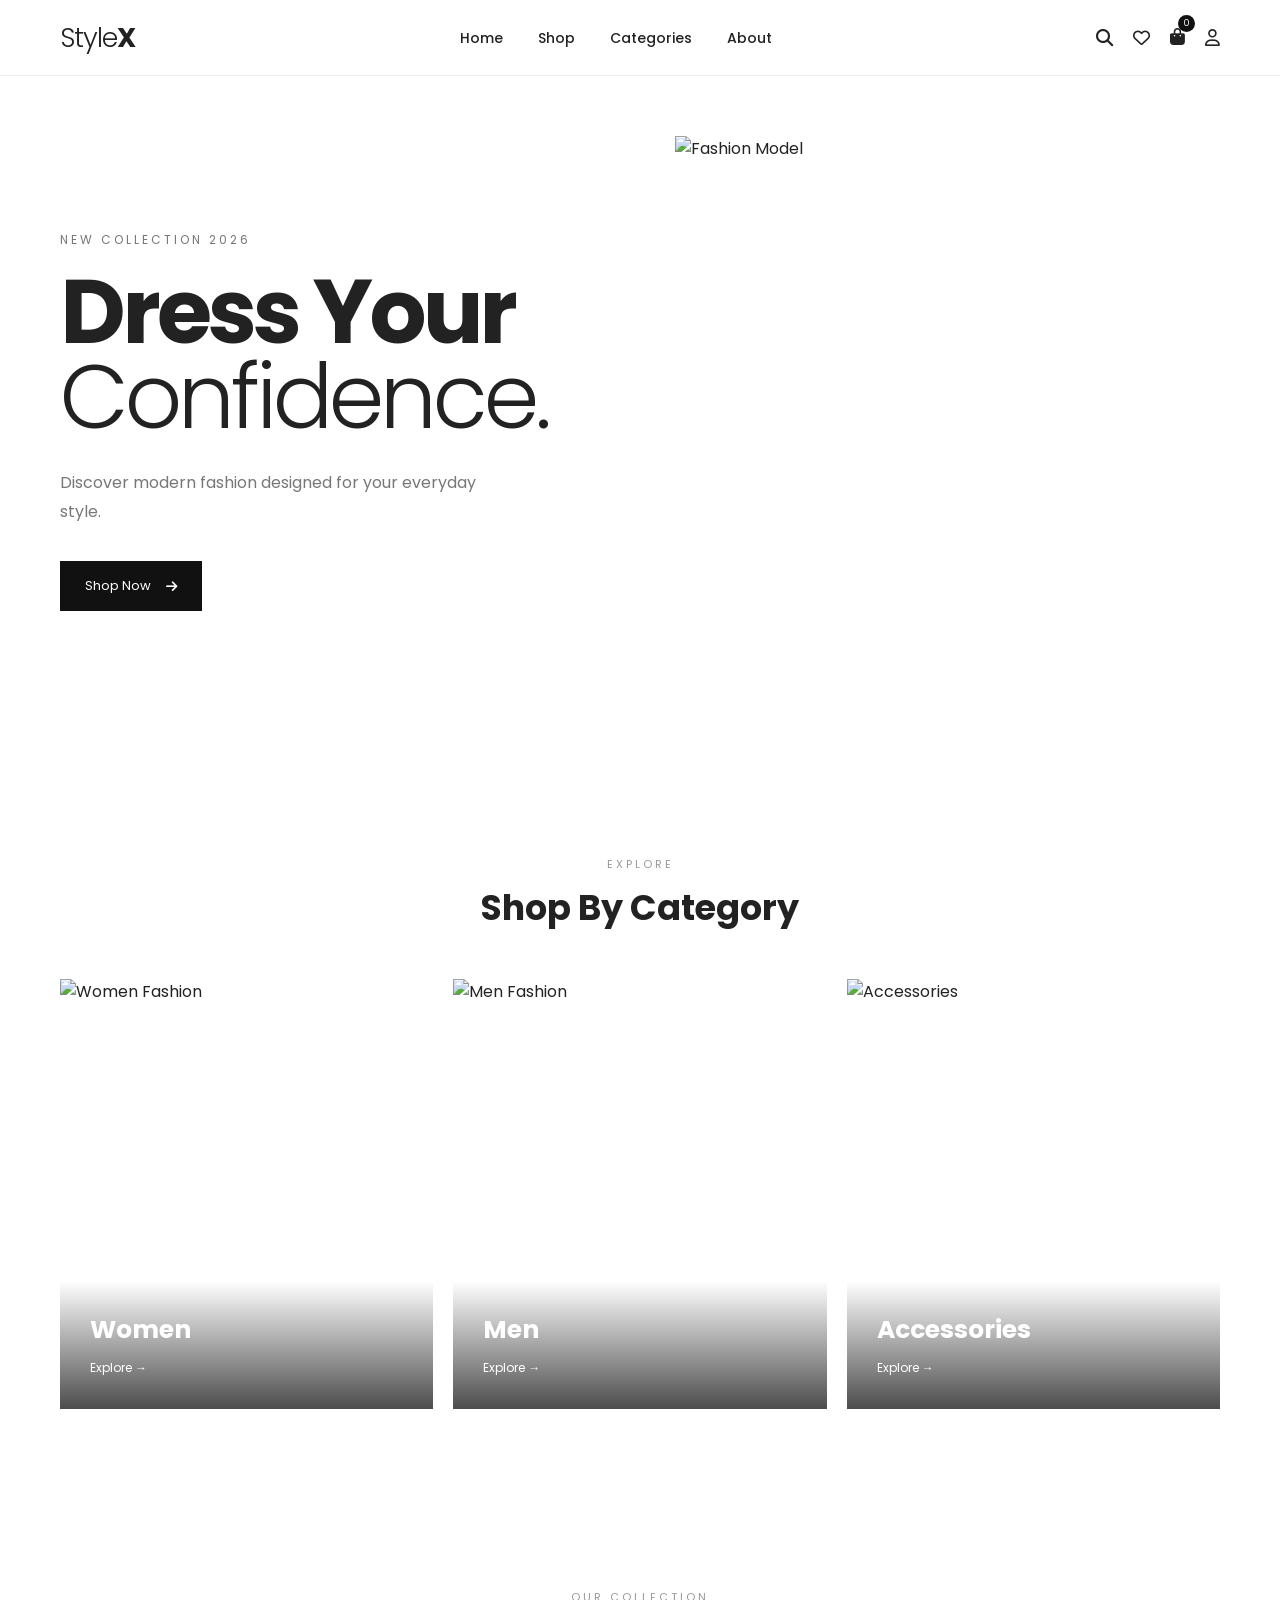
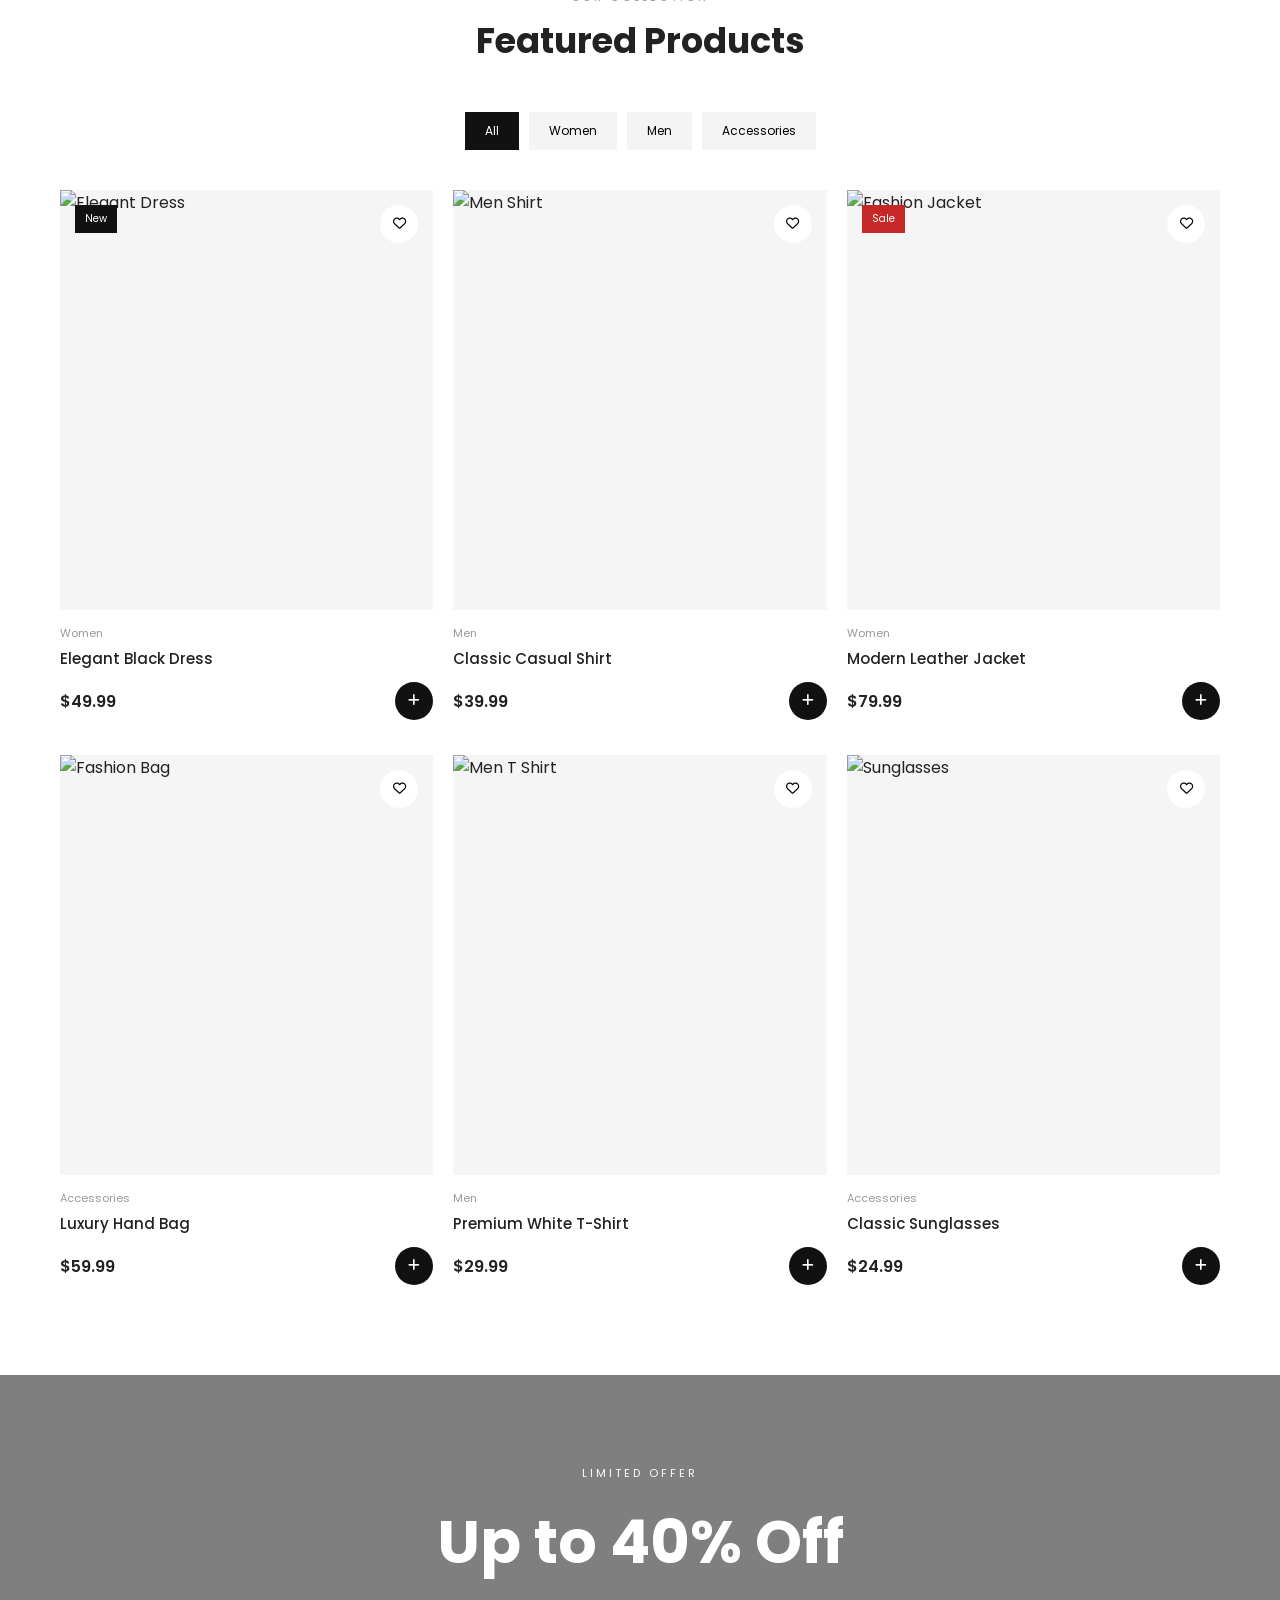
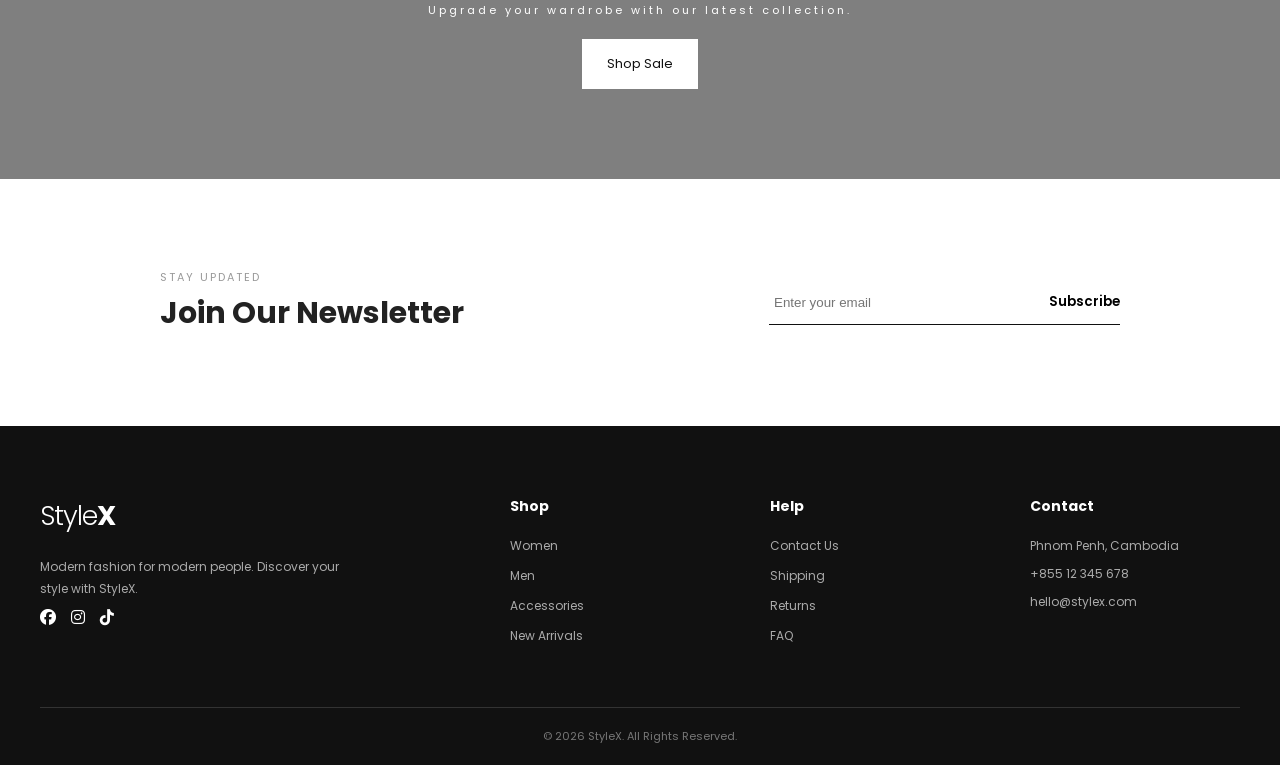
==== index.html @ fee6d60a "make Dress Your Confidence of website" ====
<!DOCTYPE html>
<html lang="en">
<head>
    <meta charset="UTF-8">
    <meta name="viewport" content="width=device-width, initial-scale=1.0">

    <title>StyleX - Fashion Store</title>

    <link rel="stylesheet" href="css/style.css">

    <!-- Google Font -->
    <link rel="preconnect" href="https://fonts.googleapis.com">
    <link rel="preconnect" href="https://fonts.gstatic.com" crossorigin>
    <link href="https://fonts.googleapis.com/css2?family=Poppins:wght@300;400;500;600;700&display=swap" rel="stylesheet">

    <!-- Icons -->
    <link rel="stylesheet"
          href="https://cdnjs.cloudflare.com/ajax/libs/font-awesome/6.5.2/css/all.min.css">
</head>

<body>

    <!-- ================= NAVBAR ================= -->
    <header>
        <nav class="navbar">

            <div class="logo">
                <span>Style</span>X
            </div>

            <ul class="nav-links">
                <li><a href="#home">Home</a></li>
                <li><a href="#shop">Shop</a></li>
                <li><a href="#categories">Categories</a></li>
                <li><a href="#about">About</a></li>
            </ul>

            <div class="nav-icons">
                <i class="fa-solid fa-magnifying-glass"></i>
                <i class="fa-regular fa-heart"></i>

                <div class="cart-icon">
                    <i class="fa-solid fa-bag-shopping"></i>
                    <span id="cart-count">0</span>
                </div>

                <i class="fa-regular fa-user"></i>
            </div>

        </nav>
    </header>


    <!-- ================= HERO ================= -->
    <section class="hero" id="home">

        <div class="hero-content">
            <p class="small-title">NEW COLLECTION 2026</p>

            <h1>
                Dress Your
                <span>Confidence.</span>
            </h1>

            <p class="hero-text">
                Discover modern fashion designed for your everyday style.
            </p>

            <a href="#shop" class="btn">
                Shop Now
                <i class="fa-solid fa-arrow-right"></i>
            </a>
        </div>

        <div class="hero-image">
            <img
                src="https://images.unsplash.com/photo-1496747611176-843222e1e57c?auto=format&fit=crop&w=900&q=85"
                alt="Fashion Model">
        </div>

    </section>


    <!-- ================= CATEGORIES ================= -->
    <section class="categories" id="categories">

        <div class="section-title">
            <p>EXPLORE</p>
            <h2>Shop By Category</h2>
        </div>

        <div class="category-container">

            <div class="category-card">
                <img
                    src="https://images.unsplash.com/photo-1529139574466-a303027c1d8b?auto=format&fit=crop&w=600&q=80"
                    alt="Women Fashion">

                <div class="category-info">
                    <h3>Women</h3>
                    <a href="#shop">Explore →</a>
                </div>
            </div>

            <div class="category-card">
                <img
                    src="https://images.unsplash.com/photo-1617137968427-85924c800a22?auto=format&fit=crop&w=600&q=80"
                    alt="Men Fashion">

                <div class="category-info">
                    <h3>Men</h3>
                    <a href="#shop">Explore →</a>
                </div>
            </div>

            <div class="category-card">
                <img
                    src="https://images.unsplash.com/photo-1594633312681-425c7b97ccd1?auto=format&fit=crop&w=600&q=80"
                    alt="Accessories">

                <div class="category-info">
                    <h3>Accessories</h3>
                    <a href="#shop">Explore →</a>
                </div>
            </div>

        </div>

    </section>


    <!-- ================= SHOP ================= -->
    <section class="shop" id="shop">

        <div class="section-title">
            <p>OUR COLLECTION</p>
            <h2>Featured Products</h2>
        </div>

        <!-- FILTER BUTTONS -->
        <div class="filters">
            <button class="filter active" data-category="all">All</button>
            <button class="filter" data-category="women">Women</button>
            <button class="filter" data-category="men">Men</button>
            <button class="filter" data-category="accessories">Accessories</button>
        </div>


        <!-- PRODUCTS -->
        <div class="products">

            <!-- Product 1 -->
            <div class="product-card" data-category="women">

                <div class="product-image">
                    <span class="badge">New</span>

                    <img
                        src="https://images.unsplash.com/photo-1539008835657-9e8e9680c956?auto=format&fit=crop&w=700&q=80"
                        alt="Elegant Dress">

                    <button class="heart">
                        <i class="fa-regular fa-heart"></i>
                    </button>
                </div>

                <div class="product-info">
                    <p>Women</p>
                    <h3>Elegant Black Dress</h3>

                    <div class="product-bottom">
                        <span>$49.99</span>

                        <button class="add-cart" data-name="Elegant Black Dress">
                            <i class="fa-solid fa-plus"></i>
                        </button>
                    </div>
                </div>

            </div>


            <!-- Product 2 -->
            <div class="product-card" data-category="men">

                <div class="product-image">

                    <img
                        src="https://images.unsplash.com/photo-1610652492500-ded49ceeb378?auto=format&fit=crop&w=700&q=80"
                        alt="Men Shirt">

                    <button class="heart">
                        <i class="fa-regular fa-heart"></i>
                    </button>
                </div>

                <div class="product-info">
                    <p>Men</p>
                    <h3>Classic Casual Shirt</h3>

                    <div class="product-bottom">
                        <span>$39.99</span>

                        <button class="add-cart" data-name="Classic Casual Shirt">
                            <i class="fa-solid fa-plus"></i>
                        </button>
                    </div>
                </div>

            </div>


            <!-- Product 3 -->
            <div class="product-card" data-category="women">

                <div class="product-image">
                    <span class="badge sale">Sale</span>

                    <img
                        src="https://images.unsplash.com/photo-1551028719-00167b16eac5?auto=format&fit=crop&w=700&q=80"
                        alt="Fashion Jacket">

                    <button class="heart">
                        <i class="fa-regular fa-heart"></i>
                    </button>
                </div>

                <div class="product-info">
                    <p>Women</p>
                    <h3>Modern Leather Jacket</h3>

                    <div class="product-bottom">
                        <span>$79.99</span>

                        <button class="add-cart" data-name="Modern Leather Jacket">
                            <i class="fa-solid fa-plus"></i>
                        </button>
                    </div>
                </div>

            </div>


            <!-- Product 4 -->
            <div class="product-card" data-category="accessories">

                <div class="product-image">

                    <img
                        src="https://images.unsplash.com/photo-1584917865442-de89df76afd3?auto=format&fit=crop&w=700&q=80"
                        alt="Fashion Bag">

                    <button class="heart">
                        <i class="fa-regular fa-heart"></i>
                    </button>
                </div>

                <div class="product-info">
                    <p>Accessories</p>
                    <h3>Luxury Hand Bag</h3>

                    <div class="product-bottom">
                        <span>$59.99</span>

                        <button class="add-cart" data-name="Luxury Hand Bag">
                            <i class="fa-solid fa-plus"></i>
                        </button>
                    </div>
                </div>

            </div>


            <!-- Product 5 -->
            <div class="product-card" data-category="men">

                <div class="product-image">

                    <img
                        src="https://images.unsplash.com/photo-1516257984-b1b4d707412e?auto=format&fit=crop&w=700&q=80"
                        alt="Men T Shirt">

                    <button class="heart">
                        <i class="fa-regular fa-heart"></i>
                    </button>
                </div>

                <div class="product-info">
                    <p>Men</p>
                    <h3>Premium White T-Shirt</h3>

                    <div class="product-bottom">
                        <span>$29.99</span>

                        <button class="add-cart" data-name="Premium White T-Shirt">
                            <i class="fa-solid fa-plus"></i>
                        </button>
                    </div>
                </div>

            </div>


            <!-- Product 6 -->
            <div class="product-card" data-category="accessories">

                <div class="product-image">

                    <img
                        src="https://images.unsplash.com/photo-1523779917675-b6ed3a42a561?auto=format&fit=crop&w=700&q=80"
                        alt="Sunglasses">

                    <button class="heart">
                        <i class="fa-regular fa-heart"></i>
                    </button>
                </div>

                <div class="product-info">
                    <p>Accessories</p>
                    <h3>Classic Sunglasses</h3>

                    <div class="product-bottom">
                        <span>$24.99</span>

                        <button class="add-cart" data-name="Classic Sunglasses">
                            <i class="fa-solid fa-plus"></i>
                        </button>
                    </div>
                </div>

            </div>

        </div>

    </section>


    <!-- ================= PROMOTION ================= -->
    <section class="promotion">

        <div class="promotion-content">
            <p>LIMITED OFFER</p>

            <h2>Up to 40% Off</h2>

            <p>
                Upgrade your wardrobe with our latest collection.
            </p>

            <a href="#shop" class="btn light-btn">
                Shop Sale
            </a>
        </div>

    </section>


    <!-- ================= NEWSLETTER ================= -->
    <section class="newsletter">

        <div>
            <p>STAY UPDATED</p>
            <h2>Join Our Newsletter</h2>
        </div>

        <form id="newsletter-form">

            <input
                type="email"
                placeholder="Enter your email"
                required>

            <button type="submit">
                Subscribe
            </button>

        </form>

    </section>


    <!-- ================= FOOTER ================= -->
    <footer id="about">

        <div class="footer-container">

            <div class="footer-about">
                <div class="logo">
                    <span>Style</span>X
                </div>

                <p>
                    Modern fashion for modern people.
                    Discover your style with StyleX.
                </p>

                <div class="social">
                    <i class="fa-brands fa-facebook"></i>
                    <i class="fa-brands fa-instagram"></i>
                    <i class="fa-brands fa-tiktok"></i>
                </div>
            </div>


            <div>
                <h3>Shop</h3>
                <a href="#shop">Women</a>
                <a href="#shop">Men</a>
                <a href="#shop">Accessories</a>
                <a href="#shop">New Arrivals</a>
            </div>


            <div>
                <h3>Help</h3>
                <a href="#">Contact Us</a>
                <a href="#">Shipping</a>
                <a href="#">Returns</a>
                <a href="#">FAQ</a>
            </div>


            <div>
                <h3>Contact</h3>
                <p>Phnom Penh, Cambodia</p>
                <p>+855 12 345 678</p>
                <p>hello@stylex.com</p>
            </div>

        </div>

        <div class="copyright">
            © 2026 StyleX. All Rights Reserved.
        </div>

    </footer>


    <script src="script.js"></script>

</body>
</html>
---- css/style.css ----
* {
    margin: 0;
    padding: 0;
    box-sizing: border-box;
}

html {
    scroll-behavior: smooth;
}

body {
    font-family: "Poppins", sans-serif;
    background: #fff;
    color: #222;
}

a {
    text-decoration: none;
    color: inherit;
}

button {
    font-family: inherit;
    cursor: pointer;
    border: none;
}


/* ================= NAVBAR ================= */

header {
    position: sticky;
    top: 0;
    z-index: 1000;
    background: rgba(255,255,255,0.95);
    border-bottom: 1px solid #eee;
}

.navbar {
    max-width: 1200px;
    margin: auto;
    height: 75px;

    display: flex;
    align-items: center;
    justify-content: space-between;

    padding: 0 20px;
}

.logo {
    font-size: 27px;
    font-weight: 700;
    letter-spacing: -1px;
}

.logo span {
    font-weight: 300;
}

.nav-links {
    display: flex;
    gap: 35px;
    list-style: none;
}

.nav-links a {
    font-size: 14px;
    font-weight: 500;
    transition: 0.3s;
}

.nav-links a:hover {
    color: #777;
}

.nav-icons {
    display: flex;
    gap: 20px;
    align-items: center;
}

.nav-icons i {
    cursor: pointer;
    font-size: 17px;
}

.cart-icon {
    position: relative;
}

#cart-count {
    position: absolute;
    top: -10px;
    right: -10px;

    width: 17px;
    height: 17px;

    display: flex;
    align-items: center;
    justify-content: center;

    border-radius: 50%;
    background: #111;
    color: white;

    font-size: 9px;
}


/* ================= HERO ================= */

.hero {
    max-width: 1200px;
    min-height: 650px;
    margin: auto;
    padding: 60px 20px;

    display: flex;
    align-items: center;
    gap: 70px;
}

.hero-content {
    flex: 1;
}

.small-title {
    font-size: 12px;
    letter-spacing: 3px;
    color: #777;
    margin-bottom: 20px;
}

.hero h1 {
    font-size: clamp(50px, 7vw, 90px);
    line-height: 0.95;
    letter-spacing: -4px;
    margin-bottom: 30px;
}

.hero h1 span {
    font-weight: 300;
}

.hero-text {
    color: #777;
    max-width: 420px;
    line-height: 1.8;
    margin-bottom: 35px;
}

.btn {
    display: inline-flex;
    gap: 15px;
    align-items: center;

    background: #111;
    color: white;

    padding: 15px 25px;

    font-size: 13px;
    transition: 0.3s;
}

.btn:hover {
    background: #444;
    transform: translateY(-2px);
}

.hero-image {
    flex: 1;
    height: 570px;
    overflow: hidden;
}

.hero-image img {
    width: 100%;
    height: 100%;
    object-fit: cover;
}


/* ================= SECTION ================= */

section {
    padding: 90px 20px;
}

.section-title {
    text-align: center;
    margin-bottom: 45px;
}

.section-title p {
    color: #999;
    font-size: 11px;
    letter-spacing: 3px;
    margin-bottom: 8px;
}

.section-title h2 {
    font-size: 35px;
}


/* ================= CATEGORY ================= */

.categories {
    max-width: 1200px;
    margin: auto;
}

.category-container {
    display: grid;
    grid-template-columns: repeat(3, 1fr);
    gap: 20px;
}

.category-card {
    height: 430px;
    position: relative;
    overflow: hidden;
}

.category-card img {
    width: 100%;
    height: 100%;
    object-fit: cover;
    transition: 0.5s;
}

.category-card:hover img {
    transform: scale(1.06);
}

.category-info {
    position: absolute;
    bottom: 0;
    left: 0;
    right: 0;

    padding: 30px;
    color: white;

    background: linear-gradient(
        transparent,
        rgba(0,0,0,0.7)
    );
}

.category-info h3 {
    font-size: 25px;
    margin-bottom: 5px;
}

.category-info a {
    font-size: 12px;
}


/* ================= SHOP ================= */

.shop {
    max-width: 1200px;
    margin: auto;
}

.filters {
    display: flex;
    justify-content: center;
    gap: 10px;
    margin-bottom: 40px;
}

.filter {
    background: #f4f4f4;
    padding: 10px 20px;
    font-size: 12px;
    transition: 0.3s;
}

.filter.active,
.filter:hover {
    background: #111;
    color: white;
}

.products {
    display: grid;
    grid-template-columns: repeat(3, 1fr);
    gap: 35px 20px;
}

.product-card {
    transition: 0.3s;
}

.product-image {
    height: 420px;
    position: relative;
    overflow: hidden;
    background: #f5f5f5;
}

.product-image img {
    width: 100%;
    height: 100%;
    object-fit: cover;
    transition: 0.5s;
}

.product-card:hover .product-image img {
    transform: scale(1.05);
}

.badge {
    position: absolute;
    top: 15px;
    left: 15px;
    z-index: 2;

    background: #111;
    color: white;

    padding: 6px 10px;

    font-size: 10px;
}

.badge.sale {
    background: #c62828;
}

.heart {
    position: absolute;
    top: 15px;
    right: 15px;

    width: 38px;
    height: 38px;

    border-radius: 50%;
    background: white;

    z-index: 2;
}

.heart:hover {
    background: #111;
    color: white;
}

.product-info {
    padding-top: 15px;
}

.product-info > p {
    color: #999;
    font-size: 11px;
    margin-bottom: 5px;
}

.product-info h3 {
    font-size: 15px;
    font-weight: 500;
}

.product-bottom {
    display: flex;
    justify-content: space-between;
    align-items: center;

    margin-top: 12px;
}

.product-bottom span {
    font-weight: 600;
}

.add-cart {
    width: 38px;
    height: 38px;

    border-radius: 50%;
    background: #111;
    color: white;

    transition: 0.3s;
}

.add-cart:hover {
    transform: rotate(90deg);
}


/* ================= PROMOTION ================= */

.promotion {
    min-height: 400px;

    display: flex;
    justify-content: center;
    align-items: center;

    text-align: center;

    background:
        linear-gradient(
            rgba(0,0,0,0.5),
            rgba(0,0,0,0.5)
        ),
        url("https://images.unsplash.com/photo-1483985988355-763728e1935b?auto=format&fit=crop&w=1600&q=85");

    background-size: cover;
    background-position: center;

    color: white;
}

.promotion-content p {
    font-size: 11px;
    letter-spacing: 3px;
}

.promotion h2 {
    font-size: 60px;
    margin: 15px 0;
}

.light-btn {
    background: white;
    color: #111;
    margin-top: 20px;
}


/* ================= NEWSLETTER ================= */

.newsletter {
    max-width: 1000px;
    margin: auto;

    display: flex;
    justify-content: space-between;
    align-items: center;
    gap: 30px;
}

.newsletter p {
    color: #999;
    font-size: 11px;
    letter-spacing: 2px;
}

.newsletter h2 {
    font-size: 30px;
    margin-top: 5px;
}

.newsletter form {
    display: flex;
    border-bottom: 1px solid #111;
}

.newsletter input {
    width: 280px;
    padding: 14px 5px;

    border: none;
    outline: none;
}

.newsletter button {
    background: none;
    font-weight: 600;
}


/* ================= FOOTER ================= */

footer {
    background: #111;
    color: white;
    padding: 70px 20px 20px;
}

.footer-container {
    max-width: 1200px;
    margin: auto;

    display: grid;
    grid-template-columns: 2fr 1fr 1fr 1fr;
    gap: 50px;
}

.footer-about {
    max-width: 300px;
}

.footer-about p {
    color: #aaa;
    font-size: 13px;
    line-height: 1.8;
    margin: 20px 0;
}

.footer-container h3 {
    font-size: 14px;
    margin-bottom: 20px;
}

.footer-container a {
    display: block;
    color: #aaa;
    font-size: 12px;
    margin-bottom: 12px;
}

.footer-container a:hover {
    color: white;
}

.footer-container > div > p {
    color: #aaa;
    font-size: 12px;
    margin-bottom: 10px;
}

.social {
    display: flex;
    gap: 15px;
}

.social i {
    cursor: pointer;
}

.copyright {
    max-width: 1200px;
    margin: 50px auto 0;
    padding-top: 20px;

    border-top: 1px solid #333;

    color: #777;
    text-align: center;
    font-size: 11px;
}


/* ================= RESPONSIVE ================= */

@media (max-width: 900px) {

    .nav-links {
        display: none;
    }

    .hero {
        flex-direction: column;
        gap: 40px;
    }

    .hero-content {
        width: 100%;
    }

    .hero-image {
        width: 100%;
    }

    .category-container,
    .products {
        grid-template-columns: repeat(2, 1fr);
    }

    .footer-container {
        grid-template-columns: repeat(2, 1fr);
    }

    .newsletter {
        flex-direction: column;
        align-items: flex-start;
    }
}


@media (max-width: 600px) {

    .hero {
        padding-top: 40px;
    }

    .hero h1 {
        font-size: 55px;
    }

    .hero-image {
        height: 450px;
    }

    .category-container,
    .products {
        grid-template-columns: 1fr;
    }

    .product-image {
        height: 500px;
    }

    .promotion h2 {
        font-size: 45px;
    }

    .newsletter form {
        width: 100%;
    }

    .newsletter input {
        width: 100%;
    }

    .footer-container {
        grid-template-columns: 1fr;
    }

    .nav-icons {
        gap: 12px;
    }
}
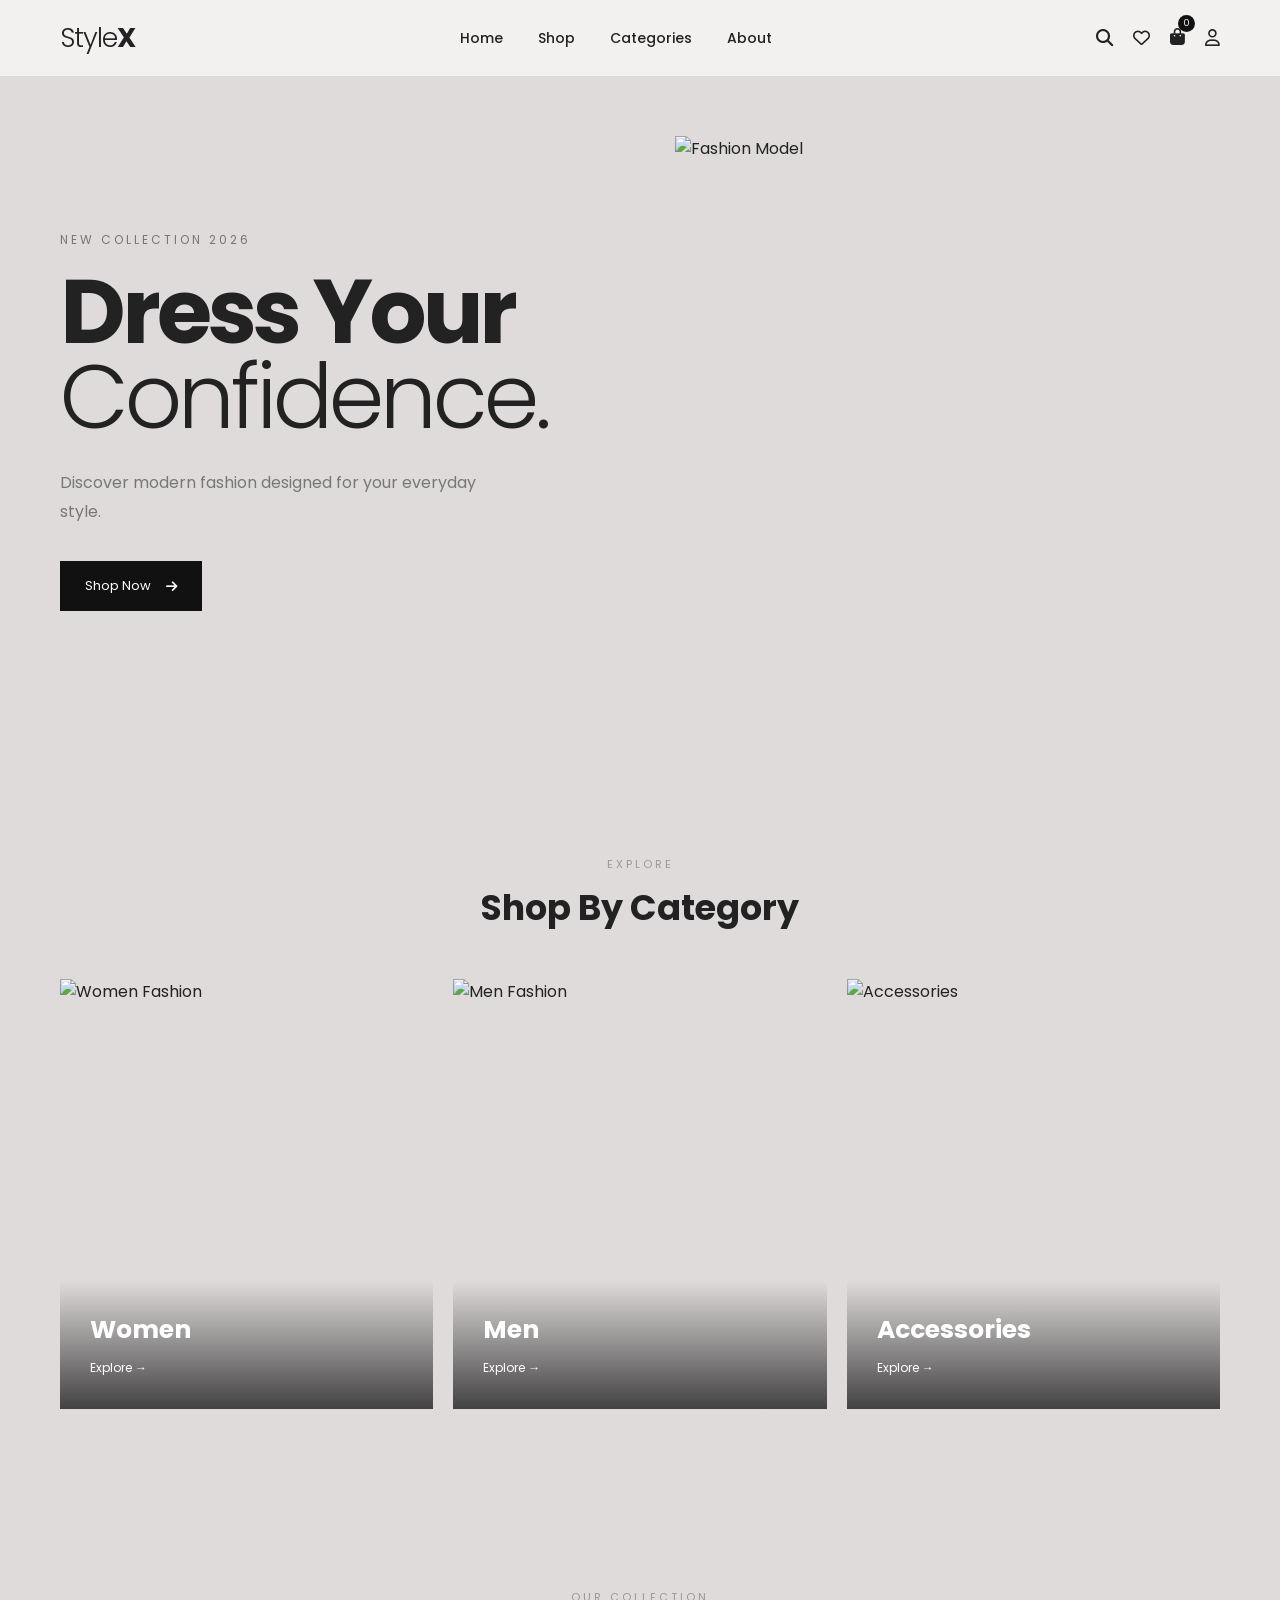
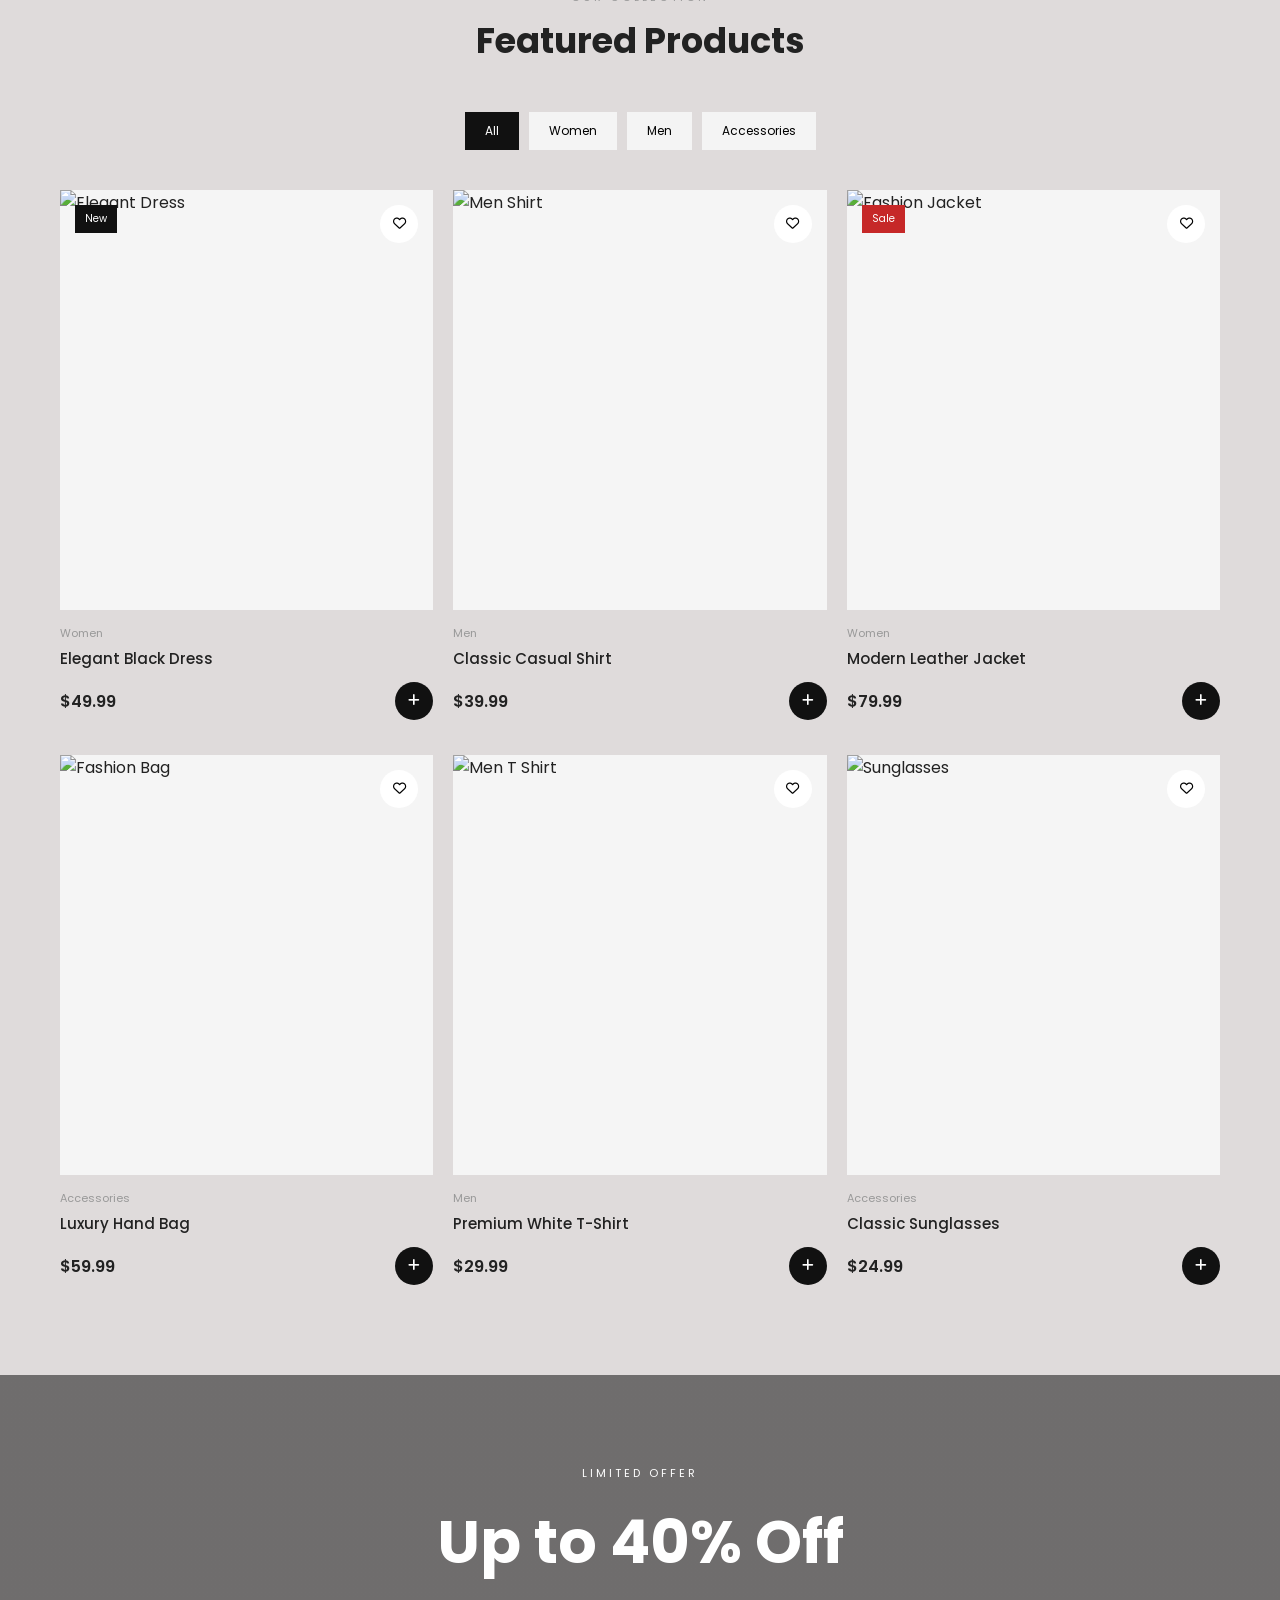
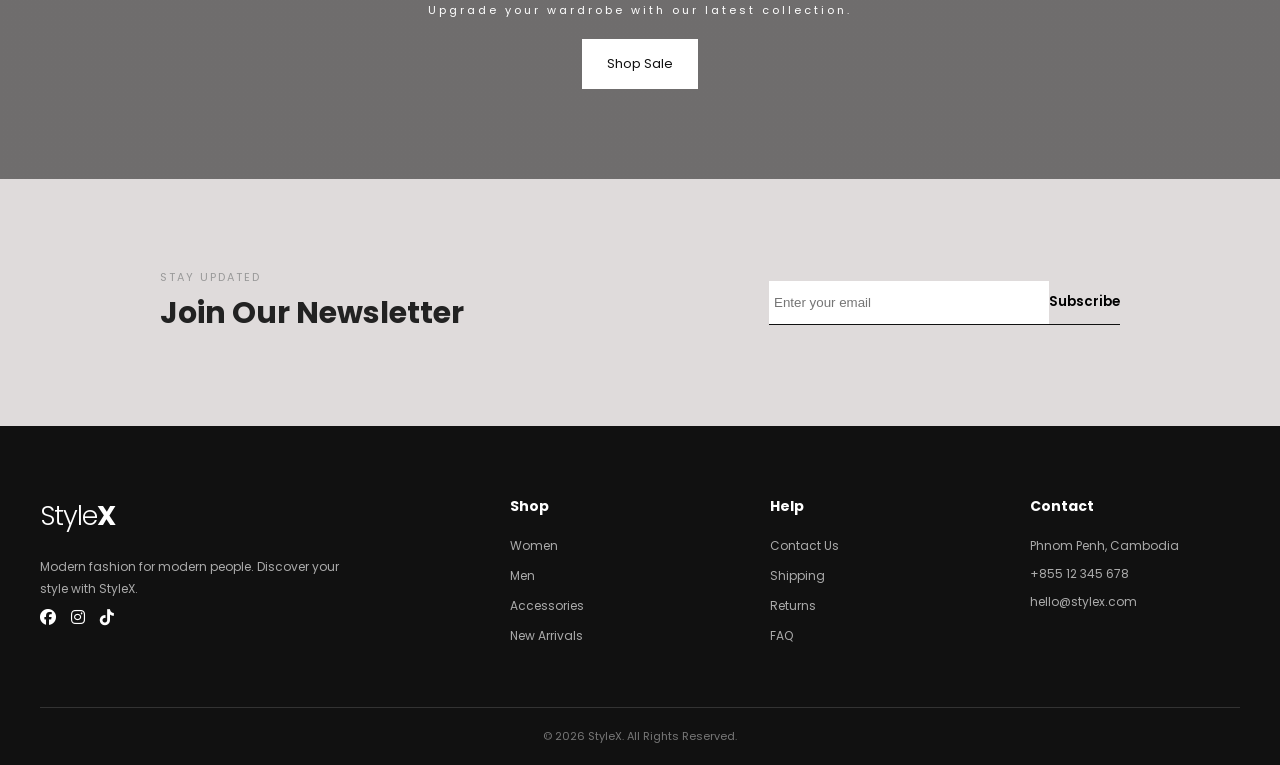
==== commit 73b7f88f: "change photo on my website" ====
--- a/index.html
+++ b/index.html
@@ -74,7 +74,7 @@
 
         <div class="hero-image">
             <img
-                src="https://images.unsplash.com/photo-1496747611176-843222e1e57c?auto=format&fit=crop&w=900&q=85"
+                src="https://i.pinimg.com/736x/43/fc/0f/43fc0f5553662933a5d7cbac6a414084.jpg"
                 alt="Fashion Model">
         </div>
 
--- a/css/style.css
+++ b/css/style.css
@@ -10,7 +10,7 @@
 
 body {
     font-family: "Poppins", sans-serif;
-    background: #fff;
+    background: #dfdbdb;
     color: #222;
 }
 
@@ -32,8 +32,8 @@
     position: sticky;
     top: 0;
     z-index: 1000;
-    background: rgba(255,255,255,0.95);
-    border-bottom: 1px solid #eee;
+    background: rgba(244, 242, 242, 0.95);
+    border-bottom: 1px solid #f8efef;
 }
 
 .navbar {
